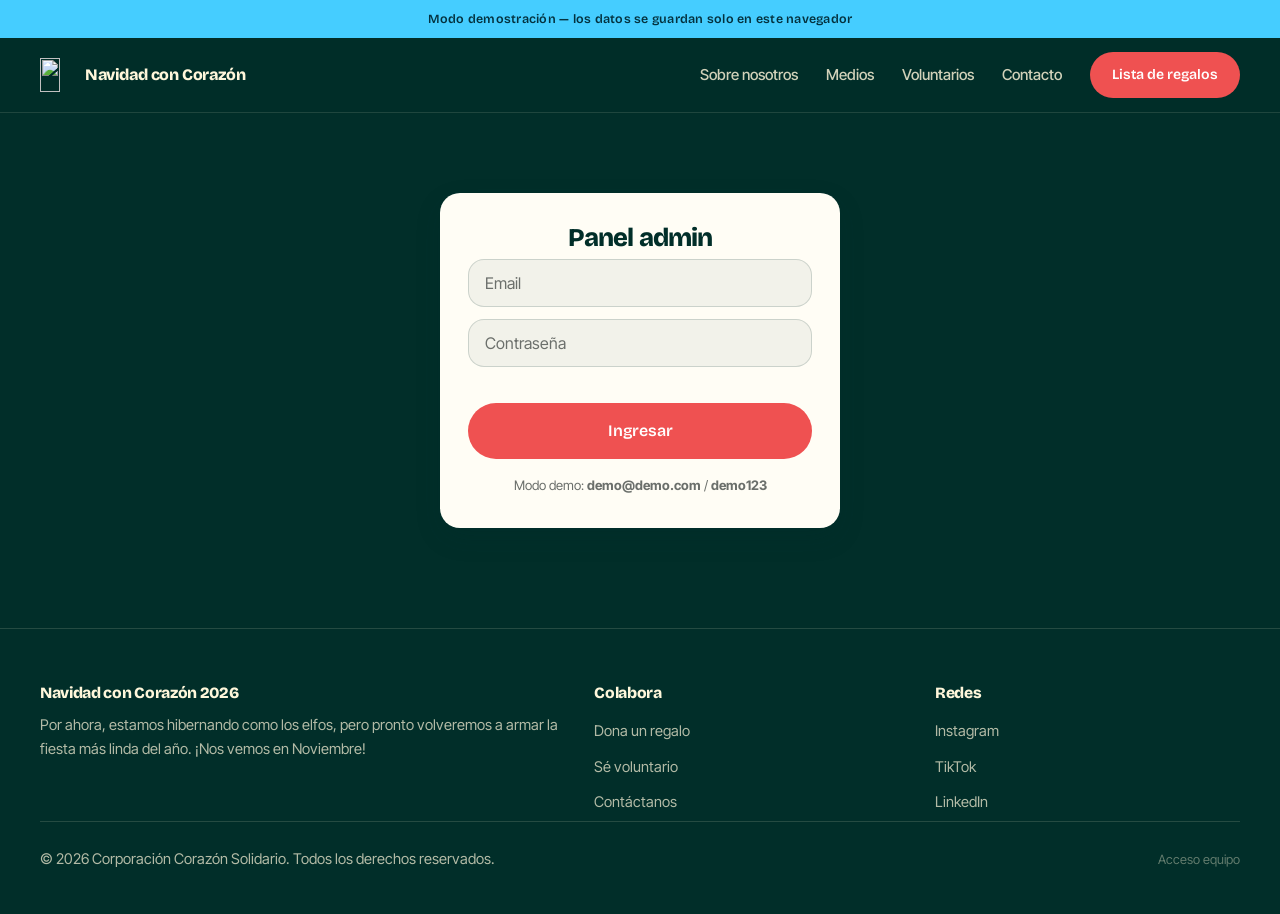
==== admin.html @ e7427e32 "Primer commit" ====
<!DOCTYPE html>
<html lang="es">
<head>
<meta charset="UTF-8">
<meta name="viewport" content="width=device-width, initial-scale=1.0, viewport-fit=cover">
<meta name="theme-color" content="#012e29">
<meta name="robots" content="noindex, nofollow">
<title>Panel admin — Navidad Con Corazón</title>
<link rel="preconnect" href="https://fonts.googleapis.com">
<link rel="preconnect" href="https://fonts.gstatic.com" crossorigin>
<link href="https://fonts.googleapis.com/css2?family=Bricolage+Grotesque:opsz,wght@12..96,400;12..96,600;12..96,800&family=Inter+Tight:wght@400;500;600&family=Caveat:wght@400;600&display=swap" rel="stylesheet">
<link rel="stylesheet" href="css/style.css">
</head>
<body>

<main class="envoltorio" style="padding: 48px 0 80px;">
  <header class="cabecera-pagina" style="padding-bottom:24px;">
    <p class="etiqueta">Uso interno</p>
    <h1>Panel de <em>administración</em></h1>
  </header>

  <div class="admin-bar">
    <nav class="tabs">
      <button class="tab activa" data-tab="regalos">Regalos</button>
      <button class="tab" data-tab="comentarios">Comentarios del slider</button>
      <button class="tab" data-tab="config">Configuración</button>
      <button class="tab" data-tab="mensajes">Mensajes</button>
    </nav>
    <button class="btn btn-secundario" id="btnLogout">Cerrar sesión</button>
  </div>

  <div id="mensajeAdmin"></div>

  <section class="panel" id="panel-regalos">
    <div class="controles">
      <input type="text" id="buscadorAdmin" placeholder="Buscar por nombre del niño...">
      <select id="filtroEstadoAdmin">
        <option value="">Todos los estados</option>
        <option value="disponible">Disponible</option>
        <option value="reservado">Reservado</option>
        <option value="entregado">Entregado</option>
      </select>
      <button class="btn btn-primario" id="btnNuevo">+ Registrar regalo</button>
      <button class="btn btn-secundario" id="btnImportar">Importar planilla</button>
      <button class="btn btn-secundario" id="btnExportar">Exportar CSV</button>
    </div>

    <div class="tabla-wrap">
      <table class="admin-tabla">
        <thead><tr>
          <th>Niño</th><th>Institución</th><th>Opción 1</th><th>Opción 2</th>
          <th>Estado</th><th>Donador</th><th>Contacto</th><th>Encargado</th><th>Acciones</th>
        </tr></thead>
        <tbody id="tablaBody">
          <tr><td colspan="9"><span class="skeleton linea larga">&nbsp;</span></td></tr>
          <tr><td colspan="9"><span class="skeleton linea larga">&nbsp;</span></td></tr>
          <tr><td colspan="9"><span class="skeleton linea larga">&nbsp;</span></td></tr>
        </tbody>
      </table>
    </div>
  </section>

  <section class="panel oculto" id="panel-comentarios">
    <p class="texto-intro">Estos comentarios son los que rotan en el slider de la portada.</p>
    <form class="form-panel" id="formComentario">
      <label for="comTexto">Comentario</label>
      <textarea id="comTexto" placeholder="Lo que dijo esta persona..." required></textarea>
      <label for="comAutor">Autor</label>
      <input type="text" id="comAutor" placeholder="Voluntaria, versión 2024" required>
      <button class="btn btn-primario" type="submit">Agregar comentario</button>
    </form>
    <div id="listaComentarios" class="lista-simple"></div>
  </section>

  <section class="panel oculto" id="panel-config">
    <p class="texto-intro">Estos valores alimentan el header, el footer y la página de contacto de todo el sitio.</p>
    <form class="form-panel" id="formConfig"></form>
  </section>

  <section class="panel oculto" id="panel-mensajes">
    <p class="texto-intro">Mensajes recibidos desde el formulario de contacto.</p>
    <div id="listaMensajes" class="lista-simple"></div>
  </section>
</main>

<div class="overlay oculto" id="overlayForm">
  <div class="modal">
    <h2 id="formTitulo">Registrar regalo</h2>
    <input type="hidden" id="formId">

    <label for="formNombre">Nombre del niño/a</label>
    <input type="text" id="formNombre">

    <label for="formInstitucion">Institución</label>
    <input type="text" id="formInstitucion">

    <label for="formOpcion1">Opción de regalo 1</label>
    <input type="text" id="formOpcion1">

    <label for="formOpcion2">Opción de regalo 2 (opcional)</label>
    <input type="text" id="formOpcion2">

    <label for="formEncargado">Encargado/a</label>
    <input type="text" id="formEncargado">

    <div id="bloqueFoto">
      <label for="formFoto">Foto del regalo (opcional)</label>
      <p class="nota-campo">Se ve en el sitio solo si activaste "Mostrar la foto de cada regalo" en Configuración. JPG, PNG, WEBP o GIF, hasta 3 MB.</p>
      <input type="file" id="formFoto" accept="image/jpeg,image/png,image/webp,image/gif">
      <div class="foto-previa oculto" id="fotoPrevia">
        <img id="fotoPreviaImg" alt="Vista previa de la foto del regalo">
        <button type="button" class="btn btn-secundario btn-pequeno" id="btnQuitarFoto">Quitar foto</button>
      </div>
    </div>

    <label for="formEstado">Estado</label>
    <select id="formEstado" class="select-ancho">
      <option value="disponible">Disponible</option>
      <option value="reservado">Reservado</option>
      <option value="entregado">Entregado</option>
    </select>

    <div id="mensajeForm"></div>

    <div class="modal-acciones">
      <button class="btn btn-secundario" id="btnCancelarForm">Cancelar</button>
      <button class="btn btn-primario" id="btnGuardarForm">Guardar</button>
    </div>
  </div>
</div>

<div class="overlay oculto" id="overlayImportar">
  <div class="modal modal-ancho">
    <h2>Importar planilla de regalos</h2>
    <p class="nota-campo">
      Archivo <b>.xlsx</b>, <b>.xls</b> o <b>.csv</b>. La primera fila son los títulos de las
      columnas. Se leen: <b>Nombre</b>, <b>Institución</b>, <b>Regalo (Opción 1)</b>,
      <b>Regalo (Opción 2)</b>, <b>Estado</b>, <b>Nombre Donador/a</b> y <b>Encargado</b>.
      Las columnas que no estén se dejan vacías; las que sobren se ignoran.
    </p>

    <label for="archivoImportar">Elige el archivo</label>
    <input type="file" id="archivoImportar" accept=".xlsx,.xls,.csv">

    <div id="resumenImportar"></div>

    <div class="modal-acciones">
      <button class="btn btn-secundario" id="btnCancelarImportar">Cancelar</button>
      <button class="btn btn-primario oculto" id="btnConfirmarImportar">Importar</button>
    </div>
  </div>
</div>

<script src="https://cdn.jsdelivr.net/npm/@supabase/supabase-js@2"></script>
<!-- Lee .xlsx en el navegador. Un .xlsx es un ZIP de XML: escribir el lector
     a mano serían cientos de líneas frágiles, así que aquí sí vale la librería. -->
<script src="https://cdn.jsdelivr.net/npm/xlsx@0.18.5/dist/xlsx.full.min.js"></script>
<script src="js/config.js"></script>
<script src="js/datos.js"></script>
<script src="js/importar.js"></script>
<script src="js/layout.js"></script>
<script src="js/admin.js"></script>
</body>
</html>
---- css/style.css ----
/* =====================================================================
   Navidad con Corazón — hoja de estilo única del sitio.
   El lenguaje visual es el de la propuesta: fondo verde petróleo,
   bloques crema, papel para todo lo que se puede "tomar en la mano"
   (cartas, tarjetas de regalo, formularios) y el sello de tinta como
   elemento que se repite.
   ===================================================================== */

:root {
  --tinta:   #012e29;   /* fondo dominante */
  --tinta-2: #01423a;
  --verde:   #016e61;
  --crema:   #fff7db;
  --papel:   #fffdf5;
  --coral:   #ef5151;
  --celeste: #45cdff;
  --grafito: #6b6f6b;
  --texto-claro: #40453f;

  /* estados de un regalo */
  --disponible: #016e61;
  --reservado:  #c73a3a;
  --entregado:  #6b6f6b;

  --display: 'Bricolage Grotesque', system-ui, -apple-system, sans-serif;
  --texto:   'Inter Tight', system-ui, -apple-system, sans-serif;
  --mano:    'Caveat', cursive;

  --pill: 999px;
  --radio-papel: 20px;
  --radio: 16px;
  --sombra-papel: 0 10px 26px rgba(1, 46, 41, 0.16);
}

/* ---------- Base ---------- */
*, *::before, *::after { box-sizing: border-box; }

html {
  -webkit-text-size-adjust: 100%;   /* iOS no infla el texto en horizontal */
  text-size-adjust: 100%;
}

body {
  margin: 0;
  background: var(--tinta);
  color: var(--crema);
  font-family: var(--texto);
  font-size: 17px;
  line-height: 1.6;
  -webkit-font-smoothing: antialiased;
  -webkit-tap-highlight-color: rgba(69, 205, 255, 0.25);
}

h1, h2, h3, h4 {
  font-family: var(--display);
  font-weight: 800;
  letter-spacing: -0.035em;
  line-height: 1;
  margin: 0;
}

a { color: inherit; }
img { max-width: 100%; }
button { font: inherit; }

:focus-visible {
  outline: 3px solid var(--celeste);
  outline-offset: 3px;
  border-radius: 6px;
}

.oculto { display: none !important; }

/* ---------- Rejilla ---------- */
.envoltorio {
  width: min(1200px, 100% - 48px);
  margin-inline: auto;
  padding-left: env(safe-area-inset-left);
  padding-right: env(safe-area-inset-right);
}

.seccion { padding: 104px 0; }

/* Bloques claros sobre el fondo oscuro */
.claro { background: var(--crema); color: var(--tinta); }
.claro h1, .claro h2, .claro h3, .claro h4 { color: var(--tinta); }
.claro .etiqueta { color: var(--verde); }

/* ---------- Sello y etiquetas ---------- */
.sello {
  display: inline-grid;
  place-items: center;
  width: 96px;
  height: 96px;
  flex: 0 0 96px;
  border-radius: 50%;
  border: 2px dashed currentColor;
  font-family: var(--display);
  font-size: 0.64rem;
  font-weight: 600;
  line-height: 1.15;
  letter-spacing: 0.08em;
  text-transform: uppercase;
  text-align: center;
  transform: rotate(-9deg);
  padding: 8px;
}

.sello-coral { color: var(--coral); }
.sello-celeste { color: var(--celeste); }

.etiqueta {
  font-family: var(--display);
  font-size: 0.72rem;
  font-weight: 600;
  letter-spacing: 0.2em;
  text-transform: uppercase;
  color: var(--celeste);
  margin: 0;
}

.titulo-seccion {
  font-size: clamp(2.1rem, 5.2vw, 3.6rem);
  margin: 14px 0 0;
  max-width: 17ch;
}

/* ---------- Nav ---------- */
.nav {
  position: sticky;
  top: 0;
  z-index: 40;
  background: rgba(1, 46, 41, 0.94);
  -webkit-backdrop-filter: blur(12px);
  backdrop-filter: blur(12px);
  border-bottom: 1px solid rgba(255, 247, 219, 0.12);
}

.nav-fila {
  display: flex;
  align-items: center;
  justify-content: space-between;
  gap: 20px;
  padding: 14px 0;
}

.nav-marca { display: flex; align-items: center; gap: 11px; text-decoration: none; }
.nav-marca img { height: 34px; width: auto; }

.nav-marca span {
  font-family: var(--display);
  font-weight: 800;
  font-size: 1rem;
  letter-spacing: -0.025em;
}

.nav-links { display: flex; align-items: center; gap: 28px; }

/* :not(.btn) evita que este selector pise el color de los botones */
.nav-links a:not(.btn) {
  text-decoration: none;
  font-size: 0.94rem;
  font-weight: 500;
  color: rgba(255, 247, 219, 0.82);
}

.nav-links a:not(.btn):hover { color: var(--celeste); }

/* Menú móvil con <details>: sin JavaScript, accesible por teclado */
.menu-movil { display: none; position: relative; }

.menu-movil > summary {
  list-style: none;
  cursor: pointer;
  display: flex;
  align-items: center;
  gap: 9px;
  min-height: 44px;
  padding: 0 16px;
  border: 1.5px solid rgba(255, 247, 219, 0.35);
  border-radius: var(--pill);
  font-family: var(--display);
  font-size: 0.88rem;
  font-weight: 600;
}

.menu-movil > summary::-webkit-details-marker { display: none; }

.menu-movil > summary::after {
  content: '';
  width: 16px;
  height: 10px;
  border-top: 2px solid currentColor;
  border-bottom: 2px solid currentColor;
}

.menu-movil[open] > summary::after { border-bottom-color: transparent; }

.menu-panel {
  position: absolute;
  top: calc(100% + 12px);
  right: 0;
  min-width: 232px;
  background: var(--tinta-2);
  border: 1px solid rgba(255, 247, 219, 0.16);
  border-radius: var(--radio);
  padding: 12px;
  box-shadow: 0 20px 44px rgba(0, 0, 0, 0.42);
  z-index: 50;
}

.menu-panel a:not(.btn) {
  display: block;
  padding: 12px 12px;
  text-decoration: none;
  font-weight: 500;
  color: rgba(255, 247, 219, 0.86);
  border-radius: 10px;
}

.menu-panel a:not(.btn):active { background: rgba(255, 247, 219, 0.08); }
.menu-panel .btn { width: 100%; justify-content: center; margin-top: 8px; }

/* ---------- Botones ---------- */
.btn {
  display: inline-flex;
  align-items: center;
  justify-content: center;
  gap: 10px;
  border: none;
  border-radius: var(--pill);
  padding: 15px 30px;
  min-height: 48px;
  font-family: var(--display);
  font-size: 1rem;
  font-weight: 600;
  text-decoration: none;
  text-align: center;
  cursor: pointer;
  transition: transform 0.18s ease, background 0.18s ease, color 0.18s ease;
}

.btn-coral, .btn-primario, .btn-peligro { background: var(--coral); color: #fff; }
.btn-coral:hover, .btn-primario:hover { background: #ff6363; color: #fff; transform: translateY(-2px); }

.btn-crema { background: var(--crema); color: var(--tinta); }
.btn-crema:hover { background: #fff; transform: translateY(-2px); }

.btn-linea, .btn-secundario {
  background: transparent;
  color: var(--crema);
  border: 1.5px solid rgba(255, 247, 219, 0.35);
}

.btn-linea:hover, .btn-secundario:hover { border-color: var(--crema); transform: translateY(-2px); }

.claro .btn-linea, .claro .btn-secundario,
.papel-superficie .btn-linea, .papel-superficie .btn-secundario,
.modal .btn-linea, .modal .btn-secundario {
  color: var(--tinta);
  border-color: rgba(1, 46, 41, 0.3);
}

.claro .btn-linea:hover, .claro .btn-secundario:hover,
.papel-superficie .btn-linea:hover, .papel-superficie .btn-secundario:hover,
.modal .btn-linea:hover, .modal .btn-secundario:hover { border-color: var(--tinta); }

.btn-pequeno { padding: 12px 22px; min-height: 44px; font-size: 0.88rem; }

.btn:disabled,
.btn-primario:disabled {
  background: rgba(1, 46, 41, 0.12);
  color: var(--grafito);
  cursor: not-allowed;
  transform: none;
}

.enlace-simple {
  background: none;
  border: none;
  padding: 0;
  font-family: var(--display);
  font-size: 0.9rem;
  font-weight: 600;
  color: var(--verde);
  cursor: pointer;
  text-decoration: underline;
  text-underline-offset: 4px;
}

.enlace-simple:hover { color: var(--coral); }

/* ---------- Hero de la portada ---------- */
.hero {
  display: grid;
  grid-template-columns: 1.02fr 0.98fr;
  gap: 68px;
  align-items: center;
  padding: 84px 0 100px;
}

.hero h1 {
  font-size: clamp(2.7rem, 8.4vw, 6.6rem);
  line-height: 0.96;
  margin: 20px 0 26px;
}

.hero h1 em { font-style: normal; color: var(--coral); }

.hero-bajada {
  font-size: 1.15rem;
  color: rgba(255, 247, 219, 0.78);
  max-width: 46ch;
  margin: 0 0 34px;
}

.hero-acciones { display: flex; flex-wrap: wrap; gap: 14px; align-items: center; }

/* ---------- La carta que se puede hojear ---------- */
.pliego { position: relative; }

.carta-fondo {
  position: absolute;
  inset: 22px -10px -18px 14px;
  background: rgba(255, 253, 245, 0.14);
  border-radius: var(--radio-papel);
  transform: rotate(3.4deg);
}

.carta {
  position: relative;
  background: var(--papel);
  color: var(--tinta);
  border-radius: var(--radio-papel);
  padding: 34px 28px 28px;
  box-shadow: 0 26px 60px rgba(0, 0, 0, 0.34);
  transform: rotate(-1.4deg);
  background-image: repeating-linear-gradient(
    to bottom, transparent, transparent 33px,
    rgba(1, 110, 97, 0.11) 33px, rgba(1, 110, 97, 0.11) 34px);
  background-position: 0 96px;
  animation: asentar 0.7s cubic-bezier(0.2, 0.9, 0.3, 1) both;
}

.carta::before {   /* cinta adhesiva */
  content: '';
  position: absolute;
  top: -12px;
  left: 46%;
  width: 118px;
  height: 24px;
  transform: translateX(-50%) rotate(-2.4deg);
  background: rgba(69, 205, 255, 0.45);
  border-radius: 2px;
}

@keyframes asentar {
  from { transform: rotate(-6deg) translateY(-16px); opacity: 0; }
  to   { transform: rotate(-1.4deg) translateY(0); opacity: 1; }
}

.carta-encabezado {
  display: flex;
  align-items: flex-start;
  justify-content: space-between;
  gap: 18px;
  margin-bottom: 18px;
}

.carta-meta {
  font-family: var(--display);
  font-size: 0.7rem;
  font-weight: 600;
  letter-spacing: 0.14em;
  text-transform: uppercase;
  color: var(--grafito);
  margin: 0;
}

.carta-texto {
  font-family: var(--mano);
  font-size: 1.62rem;
  line-height: 34px;
  margin: 0;
  min-height: 136px;
  text-align: center;
  transition: opacity 0.22s ease;
}

.carta-texto.cambiando { opacity: 0; }

.carta-firma {
  font-family: var(--mano);
  font-size: 1.5rem;
  margin: 8px 0 0;
  color: var(--verde);
  text-align: center;
}

/* ---------- Cabecera de las páginas interiores ---------- */
.cabecera-pagina { padding: 72px 0 40px; }

.cabecera-pagina h1 {
  font-size: clamp(2.4rem, 7vw, 4.4rem);
  line-height: 0.98;
  margin: 14px 0 18px;
}

.cabecera-pagina h1 em, .cabecera-pagina h1 .coral { font-style: normal; color: var(--coral); }

.cabecera-pagina p {
  margin: 0;
  max-width: 52ch;
  color: rgba(255, 247, 219, 0.78);
  font-size: 1.08rem;
}

.pagina-lista { padding-bottom: 96px; }

.pagina-titulo {
  font-size: clamp(2rem, 5.4vw, 3.2rem);
  margin: 0 0 24px;
}

/* ---------- Tira de instituciones / tickers ---------- */
.tira, .ticker {
  overflow: hidden;
  -webkit-mask-image: linear-gradient(90deg, transparent, #000 10%, #000 90%, transparent);
  mask-image: linear-gradient(90deg, transparent, #000 10%, #000 90%, transparent);
}

.tira {
  border-block: 1px solid rgba(255, 247, 219, 0.14);
  padding: 26px 0;
}

.tira > .envoltorio p { text-align: center; margin: 0 0 18px; }

.tira-pista, .ticker-pista {
  display: flex;
  width: max-content;
  animation: correr 30s linear infinite;
}

.tira:hover .tira-pista, .ticker:hover .ticker-pista { animation-play-state: paused; }

.tira-grupo, .ticker-grupo { display: flex; align-items: center; gap: 28px; padding-right: 28px; }

/* Las imágenes de la tira son capturas de mensajes reales, no logos: van a
   tamaño legible y sin filtro. Con height:34px + brightness(0) invert(1)
   quedaban como burbujas grises ilegibles. */
.tira-grupo img, .ticker-grupo img {
  width: clamp(240px, 26vw, 340px);
  height: auto;
  border-radius: 14px;
}

/* dos grupos idénticos: al desplazar 50% el bucle es invisible */
@keyframes correr {
  from { transform: translateX(0); }
  to   { transform: translateX(-50%); }
}

/* ---------- Cómo funciona ---------- */
.pasos {
  display: grid;
  grid-template-columns: repeat(3, 1fr);
  gap: 30px;
  margin-top: 56px;
  counter-reset: paso;
}

.paso { border-top: 2px solid var(--tinta); padding-top: 22px; counter-increment: paso; }

.paso::before {
  content: counter(paso, decimal-leading-zero);
  font-family: var(--display);
  font-size: 0.82rem;
  font-weight: 800;
  color: var(--coral);
  letter-spacing: 0.12em;
}

.paso h3 { font-size: 1.5rem; margin: 12px 0 10px; }
.paso p { margin: 0; font-size: 1rem; color: var(--texto-claro); }

/* ---------- Pared de cartas (portada) ---------- */
.pared-cabecera {
  display: flex;
  align-items: flex-end;
  justify-content: space-between;
  gap: 40px;
  flex-wrap: wrap;
  margin-bottom: 48px;
}

.pared-cabecera p { max-width: 38ch; margin: 0; color: var(--texto-claro); }

.muro { display: grid; grid-template-columns: repeat(auto-fill, minmax(240px, 1fr)); gap: 24px; }

.nota {
  background: var(--papel);
  color: var(--tinta);
  border-radius: var(--radio);
  padding: 26px 24px 20px;
  min-height: 212px;
  display: flex;
  flex-direction: column;
  justify-content: space-between;
  gap: 18px;
  box-shadow: var(--sombra-papel);
  transition: transform 0.22s ease, box-shadow 0.22s ease;
}

.nota:nth-child(odd)  { transform: rotate(-1.5deg); }
.nota:nth-child(even) { transform: rotate(1.3deg); }
.nota:hover { transform: rotate(0deg) translateY(-6px); box-shadow: 0 18px 34px rgba(1, 46, 41, 0.2); }

.nota-deseo { font-family: var(--mano); font-size: 1.44rem; line-height: 1.32; margin: 0; }

/* Foto del regalo: proporción fija para que las tarjetas no bailen mientras
   cargan las imágenes. */
.nota-foto, .card-foto {
  width: 100%;
  aspect-ratio: 4 / 3;
  object-fit: cover;
  border-radius: 12px;
  display: block;
  background: rgba(1, 46, 41, 0.07);
}

.nota-foto { margin-bottom: 4px; }
.card-foto { margin-bottom: 6px; }

.nota-pie {
  display: flex;
  align-items: center;
  justify-content: space-between;
  gap: 10px;
  font-size: 0.82rem;
}

.nota-nombre { font-weight: 600; }
.pared-cierre { margin-top: 48px; text-align: center; }

/* ---------- Estados de regalo (sellos de tinta) ---------- */
.marca-estado, .estado-badge {
  display: inline-block;
  font-family: var(--display);
  font-weight: 600;
  font-size: 0.68rem;
  letter-spacing: 0.08em;
  text-transform: uppercase;
  padding: 5px 11px;
  border-radius: var(--pill);
  white-space: nowrap;
}

.libre, .estado-disponible { background: rgba(1, 110, 97, 0.13); color: var(--disponible); }
.tomado, .estado-reservado { background: rgba(239, 81, 81, 0.15); color: var(--reservado); }
.entregado, .estado-entregado { background: rgba(1, 46, 41, 0.09); color: var(--entregado); }

/* ---------- Cita a pantalla completa ---------- */
.cita, .cintillo-coral { background: var(--coral); color: #fff; padding: 96px 0; }

.cita blockquote, .cintillo-cita {
  margin: 0 auto;
  font-family: var(--display);
  font-weight: 800;
  font-size: clamp(1.9rem, 5vw, 3.6rem);
  line-height: 1.08;
  letter-spacing: -0.035em;
  max-width: 19ch;
}

.cita blockquote span, .cintillo-cita .suave { font-weight: 400; }

.cita cite, .cintillo-autor {
  display: block;
  max-width: 19ch;
  margin: 20px auto 0;
  font-family: var(--mano);
  font-size: 1.7rem;
  font-style: normal;
}

/* ---------- Testimonios ---------- */
.postales {
  display: grid;
  grid-template-columns: repeat(auto-fit, minmax(300px, 1fr));
  gap: 26px;
  margin-top: 48px;
}

.postal, .comentario-card {
  background: var(--tinta-2);
  border: 1px solid rgba(255, 247, 219, 0.14);
  border-radius: var(--radio-papel);
  padding: 34px 30px;
  margin: 0;
  display: flex;
  flex-direction: column;
  justify-content: space-between;
  gap: 22px;
}

.postal p, .comentario-card blockquote {
  margin: 0;
  font-family: var(--display);
  font-weight: 600;
  font-size: 1.25rem;
  line-height: 1.34;
  letter-spacing: -0.02em;
  color: var(--crema);
}

.postal footer, .comentario-card figcaption {
  font-size: 0.9rem;
  color: var(--celeste);
  font-weight: 600;
}

/* Slider de testimonios: tarjetas de ancho fijo dentro del ticker */
.ticker-comentarios { margin-top: 48px; }
.ticker-comentarios .ticker-grupo { gap: 24px; padding-right: 24px; align-items: stretch; }
.ticker-comentarios .ticker-pista { animation-duration: 60s; }

.comentario-card {
  width: clamp(280px, 34vw, 420px);
  flex: 0 0 clamp(280px, 34vw, 420px);
}

.comentario-card blockquote::before { content: '“'; }
.comentario-card blockquote::after { content: '”'; }

/* ---------- Cierre ---------- */
.cierre { text-align: center; padding: 110px 0; }
.cierre h2 { font-size: clamp(2.1rem, 6vw, 4.2rem); margin: 22px 0 20px; }
.cierre p { max-width: 46ch; margin: 0 auto 34px; color: rgba(255, 247, 219, 0.75); }

/* ---------- Pie ---------- */
.pie {
  border-top: 1px solid rgba(255, 247, 219, 0.14);
  padding: 56px 0 calc(36px + env(safe-area-inset-bottom));
  margin-top: 0;
}

.pie-cols { display: grid; grid-template-columns: 1.7fr 1fr 1fr; gap: 36px; }

.pie h4 {
  font-family: var(--display);
  font-size: 0.98rem;
  letter-spacing: -0.02em;
  margin: 0 0 14px;
}

.pie p { font-size: 0.92rem; color: rgba(255, 247, 219, 0.7); margin: 0; }

.pie a {
  display: block;
  font-size: 0.92rem;
  color: rgba(255, 247, 219, 0.7);
  text-decoration: none;
  padding: 6px 0;
}

.pie a:hover { color: var(--celeste); }

.pie-legal {
  display: flex;
  justify-content: space-between;
  align-items: center;
  gap: 16px;
  flex-wrap: wrap;
  margin-top: 36px;
  padding-top: 20px;
  border-top: 1px solid rgba(255, 247, 219, 0.14);
  font-size: 0.82rem;
  color: rgba(255, 247, 219, 0.5);
}

/* Acceso al panel: discreto, no destacado, pero alcanzable con el dedo. */
.pie-legal .pie-admin {
  display: inline-block;
  padding: 8px 0;
  font-size: 0.8rem;
  color: rgba(255, 247, 219, 0.38);
  text-decoration: none;
}

.pie-legal .pie-admin:hover { color: var(--celeste); }

/* ---------- Lista de regalos ---------- */
.resumen { display: flex; gap: 12px; margin-bottom: 22px; flex-wrap: wrap; }

.pill {
  background: rgba(255, 247, 219, 0.08);
  border: 1px solid rgba(255, 247, 219, 0.16);
  border-radius: var(--pill);
  padding: 7px 16px;
  font-size: 0.86rem;
  color: rgba(255, 247, 219, 0.72);
}

.pill b { color: var(--crema); font-weight: 600; }

.controles { display: flex; gap: 12px; flex-wrap: wrap; margin-bottom: 28px; }
.controles input { flex: 1 1 220px; min-width: 0; }
.controles select { flex: 0 1 220px; }
.controles .btn { flex: 0 0 auto; }

/* Campos: 16px evita que iOS haga zoom al enfocar */
input, select, textarea {
  font-family: var(--texto);
  font-size: 16px;
  width: 100%;
  padding: 13px 16px;
  min-height: 48px;
  border-radius: var(--radio);
  border: 1px solid rgba(255, 247, 219, 0.2);
  background: rgba(255, 247, 219, 0.06);
  color: var(--crema);
  -webkit-appearance: none;
  appearance: none;
}

select {
  background-image: linear-gradient(45deg, transparent 50%, currentColor 50%),
                    linear-gradient(135deg, currentColor 50%, transparent 50%);
  background-position: right 20px center, right 14px center;
  background-size: 6px 6px, 6px 6px;
  background-repeat: no-repeat;
  padding-right: 40px;
}

input::placeholder, textarea::placeholder { color: rgba(255, 247, 219, 0.45); }

/* Sobre papel los campos se invierten */
.papel-superficie input, .papel-superficie select, .papel-superficie textarea,
.claro input, .claro select, .claro textarea,
.modal input, .modal select, .modal textarea,
.form-panel input, .form-panel select, .form-panel textarea,
.login-box input, .login-box select {
  background-color: rgba(1, 46, 41, 0.05);
  border-color: rgba(1, 46, 41, 0.16);
  color: var(--tinta);
}

.papel-superficie ::placeholder, .claro ::placeholder,
.modal ::placeholder, .form-panel ::placeholder, .login-box ::placeholder { color: var(--grafito); }

.grid { display: grid; grid-template-columns: repeat(auto-fill, minmax(250px, 1fr)); gap: 20px; }

.card {
  background: var(--papel);
  color: var(--tinta);
  border-radius: var(--radio);
  padding: 24px 22px 22px;
  box-shadow: var(--sombra-papel);
  display: flex;
  flex-direction: column;
  gap: 10px;
}

.card .institucion {
  font-family: var(--display);
  font-size: 0.66rem;
  font-weight: 600;
  text-transform: uppercase;
  letter-spacing: 0.14em;
  color: var(--grafito);
}

.card h3 { font-size: 1.35rem; letter-spacing: -0.03em; }

.card .opciones {
  font-family: var(--mano);
  font-size: 1.3rem;
  line-height: 1.3;
  color: var(--tinta);
}

.card .opciones b { font-family: var(--texto); font-size: 0.78rem; font-weight: 600; color: var(--verde); }

/* Empuja el sello y el botón al fondo: las tarjetas quedan alineadas
   aunque la descripción del regalo sea corta. */
.card .estado-badge { align-self: flex-start; margin-top: auto; }
.card .btn { width: 100%; }

/* ---------- Modales y mensajes ---------- */
.overlay {
  position: fixed;
  inset: 0;
  background: rgba(1, 46, 41, 0.72);
  -webkit-backdrop-filter: blur(4px);
  backdrop-filter: blur(4px);
  display: flex;
  align-items: center;
  justify-content: center;
  padding: 20px;
  z-index: 60;
  overflow-y: auto;
}

.modal {
  background: var(--papel);
  color: var(--tinta);
  border-radius: var(--radio-papel);
  padding: 28px 26px;
  max-width: 440px;
  width: 100%;
  max-height: 90dvh;
  overflow-y: auto;
  -webkit-overflow-scrolling: touch;
  box-shadow: 0 26px 60px rgba(0, 0, 0, 0.4);
}

.modal h2 { font-size: 1.4rem; margin: 0 0 6px; }
.modal-ancho { max-width: 720px; }

.modal .mensaje ul { margin: 8px 0 0; padding-left: 20px; }
.modal .mensaje li { margin-bottom: 3px; }

/* Vista previa de la importación: compacta, sin scroll horizontal forzado */
.tabla-previa { min-width: 520px; font-size: 0.8rem; }
.tabla-previa th, .tabla-previa td { padding: 8px 10px; }
.modal .tabla-wrap { box-shadow: none; border: 1px solid rgba(1, 46, 41, 0.12); margin-top: 6px; }

.modal label, .form-contacto label, .form-panel label, .login-box label {
  display: block;
  font-family: var(--display);
  font-size: 0.72rem;
  font-weight: 600;
  letter-spacing: 0.12em;
  text-transform: uppercase;
  color: var(--grafito);
  margin: 16px 0 6px;
}

.modal-acciones { display: flex; gap: 10px; margin-top: 24px; flex-wrap: wrap; }
.modal-acciones .btn { flex: 1 1 150px; }
.modal-detalle { font-family: var(--mano); font-size: 1.3rem; color: var(--verde); margin: 0; }

.mensaje {
  padding: 12px 16px;
  border-radius: 12px;
  font-size: 0.92rem;
  margin-top: 12px;
}

.mensaje.error { background: rgba(239, 81, 81, 0.14); color: var(--reservado); }
.mensaje.ok { background: rgba(1, 110, 97, 0.14); color: var(--verde); }

/* ---------- Páginas de contenido ---------- */
.pagina-ancho {
  width: min(1200px, 100% - 48px);
  margin-inline: auto;
  padding: 0 env(safe-area-inset-right) 88px env(safe-area-inset-left);
}

.dos-columnas, .sobre-grid {
  display: grid;
  grid-template-columns: 1.1fr 1fr;
  gap: 48px;
  align-items: start;
}

.contenido-largo p, .sobre-texto p {
  line-height: 1.72;
  font-size: 1.02rem;
  margin: 0 0 20px;
  color: rgba(255, 247, 219, 0.82);
}

.contenido-largo b, .sobre-texto b { color: var(--crema); font-weight: 600; }
.contenido-largo .destacado, .sobre-texto .destacado { color: var(--celeste); }

.sobre-texto { max-width: 640px; }

.sobre-fotos {
  display: flex;
  flex-direction: column;
  gap: 20px;
  position: sticky;
  top: 96px;
}

.sobre-fotos img {
  width: 100%;
  border-radius: var(--radio-papel);
  display: block;
}

.texto-intro { color: rgba(255, 247, 219, 0.78); line-height: 1.7; max-width: 48ch; margin: 0 0 26px; }
.claro .texto-intro, .papel-superficie .texto-intro { color: var(--texto-claro); }

.subtitulo-cursiva {
  font-family: var(--mano);
  font-size: clamp(1.6rem, 3.4vw, 2.2rem);
  color: var(--celeste);
  margin: 0 0 24px;
}

.bloque-inscribete { margin-top: 88px; }
.bloque-inscribete .pagina-titulo { margin-bottom: 10px; }
.bloque-inscribete .contenido-largo { max-width: 680px; }

.redes-lista h2 { font-size: 1.5rem; margin: 0 0 14px; }

.redes-lista p {
  display: flex;
  align-items: center;
  gap: 12px;
  margin: 12px 0;
  font-size: 0.98rem;
  color: rgba(255, 247, 219, 0.82);
}

.redes-lista img { width: 22px; height: 22px; filter: brightness(0) invert(1); opacity: 0.8; }

/* Bloque de papel reutilizable (formularios, login, paneles) */
.papel-superficie {
  background: var(--papel);
  color: var(--tinta);
  border-radius: var(--radio-papel);
  padding: 30px 28px;
  box-shadow: var(--sombra-papel);
}

.papel-superficie h1, .papel-superficie h2, .papel-superficie h3 { color: var(--tinta); }
.form-contacto .btn, .login-box .btn { width: 100%; margin-top: 24px; }
.form-contacto textarea, .form-panel textarea { min-height: 130px; resize: vertical; }

.aviso-construccion {
  max-width: 520px;
  margin: 0 auto;
  text-align: center;
  color: rgba(255, 247, 219, 0.62);
  font-size: 0.95rem;
  line-height: 1.6;
}

.aviso-construccion a { color: var(--celeste); font-weight: 600; text-decoration: none; }

/* ---------- Admin ---------- */
.admin-bar {
  display: flex;
  justify-content: space-between;
  align-items: center;
  gap: 14px;
  flex-wrap: wrap;
  margin-bottom: 26px;
}

.tabs { display: flex; gap: 8px; flex-wrap: wrap; }

.tabs .tab {
  border: 1px solid rgba(255, 247, 219, 0.22);
  background: transparent;
  color: rgba(255, 247, 219, 0.78);
  border-radius: var(--pill);
  padding: 11px 18px;
  min-height: 44px;
  font-family: var(--display);
  font-size: 0.86rem;
  font-weight: 600;
  cursor: pointer;
}

.tabs .tab.activa { background: var(--crema); border-color: var(--crema); color: var(--tinta); }

.tabla-wrap {
  overflow-x: auto;
  -webkit-overflow-scrolling: touch;
  border-radius: var(--radio);
  background: var(--papel);
  box-shadow: var(--sombra-papel);
}

table.admin-tabla {
  width: 100%;
  min-width: 860px;
  border-collapse: collapse;
  color: var(--tinta);
}

table.admin-tabla th, table.admin-tabla td {
  padding: 12px 14px;
  border-bottom: 1px solid rgba(1, 46, 41, 0.1);
  font-size: 0.86rem;
  text-align: left;
  vertical-align: top;
}

table.admin-tabla th {
  background: var(--tinta);
  color: var(--crema);
  font-family: var(--display);
  font-size: 0.7rem;
  letter-spacing: 0.1em;
  text-transform: uppercase;
  position: sticky;
  top: 0;
}

table.admin-tabla tr:hover td { background: rgba(1, 110, 97, 0.05); }

.acciones-fila { display: flex; gap: 6px; flex-wrap: wrap; }

.acciones-fila button, .item-lista button {
  font-size: 0.76rem;
  padding: 8px 12px;
  min-height: 36px;
  border-radius: 8px;
  border: 1px solid rgba(1, 46, 41, 0.18);
  background: transparent;
  color: var(--tinta);
  cursor: pointer;
}

.item-lista button { color: var(--coral); }

.form-panel {
  background: var(--papel);
  color: var(--tinta);
  border-radius: var(--radio-papel);
  padding: 26px 24px;
  max-width: 640px;
  margin-bottom: 26px;
  box-shadow: var(--sombra-papel);
}

.form-panel .btn { margin-top: 22px; }

/* Nota explicativa bajo una etiqueta de formulario */
.nota-campo {
  margin: 0 0 8px;
  font-size: 0.82rem;
  line-height: 1.45;
  color: var(--grafito);
}

/* Selector de color nativo + el hex a la vista */
.campo-color { display: flex; align-items: center; gap: 12px; }

.campo-color input[type="color"] {
  width: 64px;
  min-height: 44px;
  padding: 4px;
  cursor: pointer;
}

.campo-color output {
  font-family: var(--display);
  font-size: 0.86rem;
  letter-spacing: 0.06em;
  text-transform: uppercase;
  color: var(--grafito);
}

/* Foto reemplazable: miniatura + selector de archivo */
.campo-imagen { display: flex; align-items: center; gap: 14px; }

.campo-imagen img {
  width: 88px;
  height: 66px;
  object-fit: cover;
  border-radius: 10px;
  background: rgba(1, 46, 41, 0.07);
  flex: 0 0 auto;
}

.campo-imagen > div { flex: 1; min-width: 0; }
.campo-imagen.subiendo { opacity: 0.5; pointer-events: none; }

input[type="file"] {
  padding: 10px 12px;
  font-size: 0.86rem;
  cursor: pointer;
}

input[type="file"]::file-selector-button {
  margin-right: 12px;
  padding: 8px 14px;
  border: 1px solid rgba(1, 46, 41, 0.2);
  border-radius: var(--pill);
  background: transparent;
  color: inherit;
  font-family: var(--display);
  font-size: 0.82rem;
  font-weight: 600;
  cursor: pointer;
}

/* Vista previa de la foto del regalo dentro del modal */
.foto-previa { display: flex; align-items: center; gap: 14px; margin-top: 12px; }

.foto-previa img {
  width: 96px;
  height: 72px;
  object-fit: cover;
  border-radius: 10px;
  background: rgba(1, 46, 41, 0.07);
}

.lista-simple { display: grid; gap: 14px; max-width: 780px; }

.item-lista {
  background: var(--papel);
  color: var(--tinta);
  border-radius: var(--radio);
  padding: 18px 20px;
  display: flex;
  justify-content: space-between;
  align-items: flex-start;
  gap: 16px;
  flex-wrap: wrap;
  box-shadow: var(--sombra-papel);
}

.item-lista p { margin: 6px 0; line-height: 1.5; font-size: 0.96rem; }
.item-lista small { color: var(--grafito); font-size: 0.82rem; }

.login-box {
  max-width: 400px;
  margin: 0 auto;
  background: var(--papel);
  color: var(--tinta);
  padding: 32px 28px;
  border-radius: var(--radio-papel);
  box-shadow: var(--sombra-papel);
}

.login-box h1 { font-size: 1.6rem; text-align: center; margin: 0 0 8px; }
.login-box input { margin-bottom: 12px; }
.pista-demo { font-size: 0.82rem; color: var(--grafito); text-align: center; margin: 16px 0 0; }

/* ---------- Cinta del modo demo ---------- */
.cinta-demo {
  background: var(--celeste);
  color: #04323f;
  text-align: center;
  padding: 9px 16px;
  font-family: var(--display);
  font-size: 0.78rem;
  font-weight: 600;
  letter-spacing: 0.02em;
}

/* ---------- Skeletons ---------- */
.skeleton {
  display: inline-block;
  border-radius: 8px;
  background: linear-gradient(90deg,
    rgba(255, 247, 219, 0.08) 25%,
    rgba(255, 247, 219, 0.18) 50%,
    rgba(255, 247, 219, 0.08) 75%);
  background-size: 200% 100%;
  animation: skeleton-brillo 1.3s ease-in-out infinite;
  color: transparent;
}

.card .skeleton {
  background: linear-gradient(90deg,
    rgba(1, 46, 41, 0.07) 25%,
    rgba(1, 46, 41, 0.14) 50%,
    rgba(1, 46, 41, 0.07) 75%);
  background-size: 200% 100%;
}

.card-skeleton { gap: 12px; }
.skeleton.linea { height: 14px; }
.skeleton.corta { width: 40%; }
.skeleton.media { width: 70%; }
.skeleton.larga { width: 100%; }
.skeleton.boton { height: 44px; border-radius: var(--pill); margin-top: auto; }

@keyframes skeleton-brillo {
  from { background-position: 200% 0; }
  to   { background-position: -200% 0; }
}

/* ---------- Confirmación animada ---------- */
.exito-animado { display: flex; align-items: center; gap: 10px; animation: subir-suave 0.35s ease-out; }

.check-ok {
  flex: 0 0 20px;
  width: 20px;
  height: 20px;
  border-radius: 50%;
  background: var(--verde);
  position: relative;
  animation: latido 0.45s ease-out;
}

.check-ok::after {
  content: '';
  position: absolute;
  left: 7px;
  top: 3px;
  width: 5px;
  height: 10px;
  border: solid #fff;
  border-width: 0 2px 2px 0;
  transform: rotate(45deg);
}

@keyframes subir-suave {
  from { opacity: 0; transform: translateY(8px); }
  to   { opacity: 1; transform: translateY(0); }
}

@keyframes latido {
  0%   { transform: scale(0.4); }
  60%  { transform: scale(1.15); }
  100% { transform: scale(1); }
}

/* ---------- Mensajes de instituciones ---------- */
.nc-seccion {
  --nc-gap: 30px;
  position: relative;
  overflow: hidden;
  background: #022c26;
  padding: 44px 0 30px;
}

.nc-titulo {
  position: relative;
  z-index: 4;
  margin: 0 0 18px;
  text-align: center;
  color: var(--celeste);
  font: 500 12px/1.2 system-ui, sans-serif;
  letter-spacing: .25em;
  text-transform: uppercase;
}

.nc-visor {
  overflow: hidden;
  padding: 34px 0 16px;
  -webkit-mask-image: linear-gradient(90deg, transparent, #000 12%, #000 88%, transparent);
  mask-image: linear-gradient(90deg, transparent, #000 12%, #000 88%, transparent);
}

.nc-pista {
  display: flex;
  align-items: center;
  gap: var(--nc-gap);
  width: max-content;
  animation: nc-mover 42s linear infinite;
}

.nc-grupo { display: flex; align-items: center; gap: var(--nc-gap); }

@keyframes nc-mover {
  to { transform: translateX(calc(-50% - var(--nc-gap) / 2)); }
}

.nc-burbuja {
  position: relative;
  flex: none;
  width: 240px;
  box-sizing: border-box;
  padding: 8px 12px 6px;
  background: #fff;
  color: #111b21;
  border-radius: 14px;
  border-top-left-radius: 0;
  font: 15px/1.3 -apple-system, BlinkMacSystemFont, "SF Pro Text", Roboto, "Segoe UI", "Helvetica Neue", Arial, sans-serif;
}

.nc-burbuja::before {
  content: "";
  position: absolute;
  top: 0;
  left: -8px;
  border-top: 10px solid #fff;
  border-left: 8px solid transparent;
}

.nc-burbuja p { margin: 0; }

.nc-hora {
  display: block;
  margin-top: 2px;
  text-align: right;
  font-size: 11px;
  line-height: 1.2;
  color: #667781;
}

.nc-burbuja:nth-child(4n+1) { margin-bottom: 14px; }
.nc-burbuja:nth-child(2n) { margin-top: 18px; }

.nc-reaccion {
  position: absolute;
  left: 10px;
  bottom: -13px;
  display: flex;
  padding: 2px 6px;
  background: #fff;
  border-radius: 10px;
}

.nc-gorro {
  position: absolute;
  left: -12px;
  top: -25px;
  width: 40px;
  height: 36px;
  transform: rotate(-16deg);
  overflow: visible;
}

.nc-luces {
  position: absolute;
  top: 0;
  left: 0;
  width: 100%;
  height: 150px;
  pointer-events: none;
  z-index: 3;
}

.nc-bombilla { animation: nc-parpadeo 1.8s ease-in-out infinite; }
.nc-brillo { animation: nc-brillo 1.8s ease-in-out infinite; }

@keyframes nc-parpadeo {
  0%, 100% { opacity: 1; }
  50% { opacity: .3; }
}

@keyframes nc-brillo {
  0%, 100% { opacity: .35; }
  50% { opacity: .05; }
}

.nc-burbuja p, .nc-hora { position: relative; }
.nc-reaccion, .nc-gorro, .nc-chispa { z-index: 2; }

.nc-destello {
  position: absolute;
  inset: 0;
  border-radius: inherit;
  overflow: hidden;
  pointer-events: none;
}

.nc-destello::after {
  content: "";
  position: absolute;
  top: 0;
  left: 0;
  width: 45%;
  height: 100%;
  background: linear-gradient(100deg, rgba(255,206,92,0) 0%, rgba(255,206,92,.6) 50%, rgba(255,206,92,0) 100%);
  transform: translateX(-130%) skewX(-18deg);
  animation: nc-barrido 4.5s ease-in-out infinite;
  animation-delay: var(--d, 0s);
}

@keyframes nc-barrido {
  0% { transform: translateX(-130%) skewX(-18deg); }
  35%, 100% { transform: translateX(330%) skewX(-18deg); }
}

.nc-chispa {
  position: absolute;
  right: 8px;
  top: -6px;
  width: 13px;
  height: 13px;
  transform: scale(0);
  animation: nc-chispa 4.5s ease-in-out infinite;
  animation-delay: var(--d, 0s);
}

@keyframes nc-chispa {
  0%, 15% { transform: scale(0) rotate(0); }
  25% { transform: scale(1) rotate(45deg); }
  38%, 100% { transform: scale(0) rotate(90deg); }
}

/* =====================================================================
   Responsive — móvil primero en lo que importa: una columna, menú
   desplegable nativo y áreas táctiles de 44px.
   ===================================================================== */
@media (max-width: 960px) {
  .seccion { padding: 72px 0; }
  .cita, .cintillo-coral { padding: 72px 0; }
  .cierre { padding: 80px 0; }

  .nav-links { display: none; }
  .menu-movil { display: block; }

  .hero { grid-template-columns: 1fr; gap: 52px; padding: 48px 0 72px; }
  .pasos { grid-template-columns: 1fr; gap: 26px; }
  .dos-columnas, .sobre-grid { grid-template-columns: 1fr; gap: 34px; }
  .sobre-fotos { position: static; }
  .pie-cols { grid-template-columns: 1fr; gap: 28px; }
  .postales { grid-template-columns: 1fr; }
  .bloque-inscribete { margin-top: 64px; }
}

@media (max-width: 640px) {
  body { font-size: 16px; }

  .envoltorio, .pagina-ancho { width: min(1200px, 100% - 32px); }

  .seccion { padding: 56px 0; }
  .cita, .cintillo-coral { padding: 56px 0; }
  .cierre { padding: 64px 0; }
  .cabecera-pagina { padding: 44px 0 28px; }
  .pagina-lista { padding-bottom: 64px; }

  .hero { padding: 36px 0 56px; gap: 44px; }
  .hero-bajada { font-size: 1.05rem; }
  .hero-acciones .btn { width: 100%; }

  /* sin sobresalir a la derecha: si no, aparece scroll horizontal en móvil */
  .carta-fondo { inset: 18px 0 -14px 10px; }
  .carta { padding: 28px 20px 22px; }
  .carta-texto { font-size: 1.42rem; line-height: 31px; min-height: 120px; }
  .sello { width: 78px; height: 78px; flex-basis: 78px; font-size: 0.56rem; }

  .grid, .muro { grid-template-columns: 1fr; }
  .nota:nth-child(odd), .nota:nth-child(even) { transform: none; }

  .controles select, .controles input, .controles .btn { flex: 1 1 100%; }
  .admin-bar { align-items: stretch; }
  .admin-bar > .btn { width: 100%; }
  .tabs { overflow-x: auto; flex-wrap: nowrap; padding-bottom: 4px; -webkit-overflow-scrolling: touch; }
  .tabs .tab { flex: 0 0 auto; }

  .papel-superficie, .form-panel, .login-box, .modal { padding: 24px 20px; }
  .cita cite, .cintillo-autor { font-size: 1.45rem; }
  .postal p, .comentario-card blockquote { font-size: 1.12rem; }
  .comentario-card { width: 78vw; flex-basis: 78vw; }
  .tira-grupo, .ticker-grupo { gap: 18px; padding-right: 18px; }
  .tira-grupo img, .ticker-grupo img { width: 74vw; }
}

/* Sin animaciones cuando el sistema lo pide (iOS/Android/macOS/Windows) */
@media (prefers-reduced-motion: reduce) {
  *, *::before, *::after {
    animation-duration: 0.01ms !important;
    animation-iteration-count: 1 !important;
    transition-duration: 0.01ms !important;
    scroll-behavior: auto !important;
  }

  /* El carrusel es contenido informativo y debe seguir siendo visible en
     navegadores de escritorio que heredan esta preferencia del sistema. */
  .nc-pista { animation: nc-mover 42s linear infinite !important; }
  .nc-bombilla { animation: nc-parpadeo 1.8s ease-in-out infinite !important; }
  .nc-brillo { animation: nc-brillo 1.8s ease-in-out infinite !important; }
  .nc-destello::after { animation: nc-barrido 4.5s ease-in-out infinite !important; }
  .nc-chispa { animation: nc-chispa 4.5s ease-in-out infinite !important; }
}

@media print {
  .nav, .menu-movil, .tira, .ticker, .pie { display: none; }
  body { background: #fff; color: #000; }
}
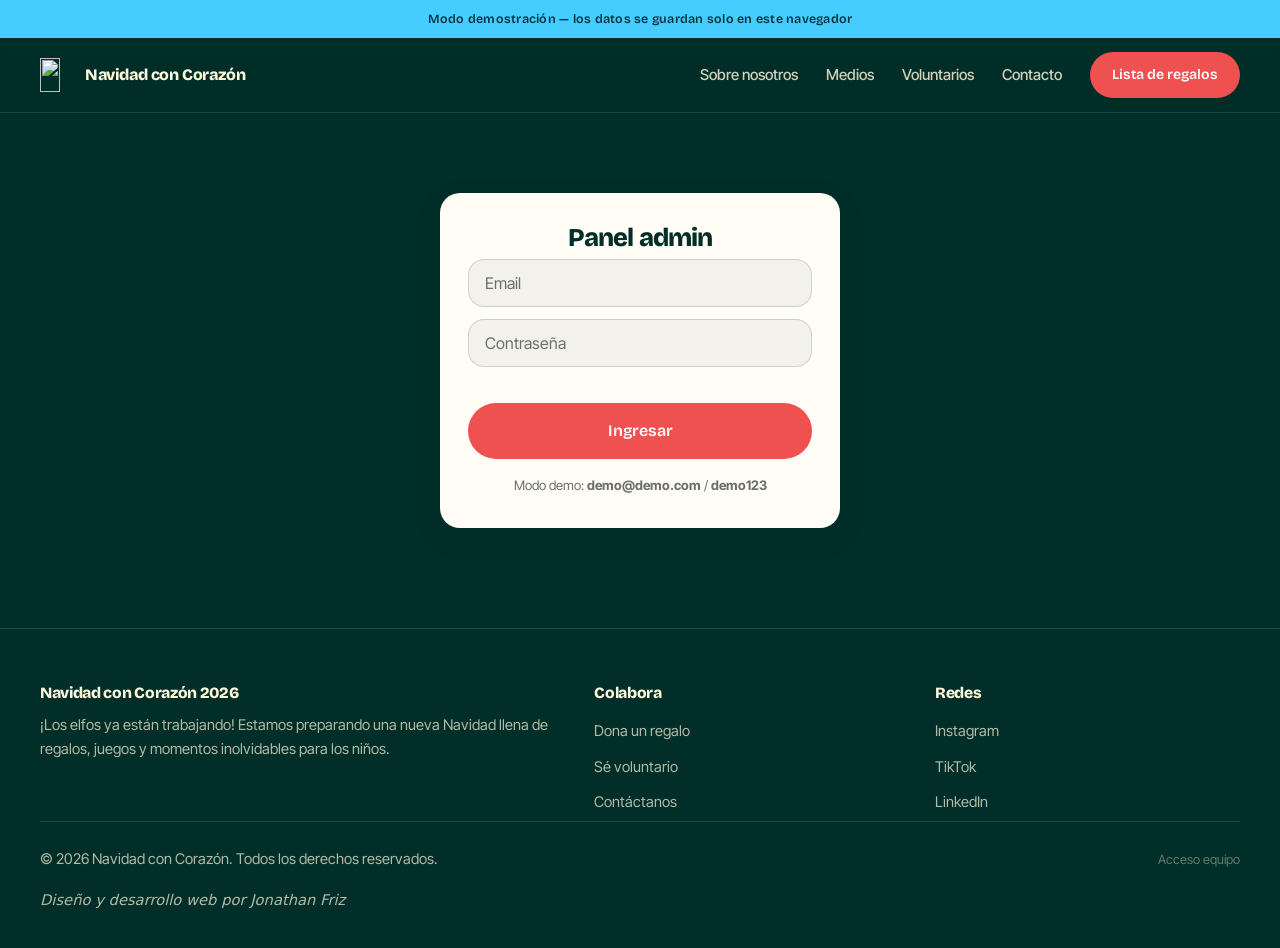
==== commit b04ab51a: "Cambios en tabla de lista de regalos, se agrega edad" ====
--- a/admin.html
+++ b/admin.html
@@ -91,6 +91,9 @@
     <label for="formNombre">Nombre del niño/a</label>
     <input type="text" id="formNombre">
 
+    <label for="formEdad">Edad</label>
+    <input type="number" id="formEdad" min="0" max="18">
+
     <label for="formInstitucion">Institución</label>
     <input type="text" id="formInstitucion">
 
@@ -134,7 +137,7 @@
     <h2>Importar planilla de regalos</h2>
     <p class="nota-campo">
       Archivo <b>.xlsx</b>, <b>.xls</b> o <b>.csv</b>. La primera fila son los títulos de las
-      columnas. Se leen: <b>Nombre</b>, <b>Institución</b>, <b>Regalo (Opción 1)</b>,
+      columnas. Se leen: <b>Nombre</b>, <b>Edad</b>, <b>Institución</b>, <b>Regalo (Opción 1)</b>,
       <b>Regalo (Opción 2)</b>, <b>Estado</b>, <b>Nombre Donador/a</b> y <b>Encargado</b>.
       Las columnas que no estén se dejan vacías; las que sobren se ignoran.
     </p>
--- a/css/style.css
+++ b/css/style.css
@@ -415,7 +415,43 @@
   font-size: 1.08rem;
 }
 
+.medios-grid {
+  display: grid;
+  grid-template-columns: repeat(auto-fit, minmax(300px, 1fr));
+  gap: 24px;
+}
+
+.medio-card {
+  display: flex;
+  flex-direction: column;
+  align-items: flex-start;
+  gap: 10px;
+  padding: 28px;
+  border: 1px solid rgba(255, 247, 219, 0.16);
+  border-radius: var(--radio-papel);
+  background: rgba(255, 247, 219, 0.05);
+  overflow: hidden;
+  transition: transform 0.2s ease, border-color 0.2s ease;
+}
+
+.medio-foto {
+  display: block;
+  width: calc(100% + 56px);
+  max-width: none;
+  margin: -28px -28px 8px;
+  aspect-ratio: 4 / 3;
+  object-fit: cover;
+  object-position: center 35%;
+}
+
+.medio-card:hover { transform: translateY(-3px); border-color: rgba(255, 247, 219, 0.4); }
+.medio-card h3 { font-size: 1.5rem; margin: 0; }
+.medio-card p { margin: 0; line-height: 1.6; color: rgba(255, 247, 219, 0.78); }
+.medio-card .btn { margin-top: auto; }
+.medio-tipo { font-size: 0.82rem; letter-spacing: 0.08em; text-transform: uppercase; color: var(--celeste); }
+
 .pagina-lista { padding-bottom: 96px; }
+.lista-bloque { padding-top: 72px; }
 
 .pagina-titulo {
   font-size: clamp(2rem, 5.4vw, 3.2rem);
@@ -469,6 +505,8 @@
   margin-top: 56px;
   counter-reset: paso;
 }
+
+.pasos-2 { grid-template-columns: repeat(2, 1fr); gap: 40px; }
 
 .paso { border-top: 2px solid var(--tinta); padding-top: 22px; counter-increment: paso; }
 
@@ -561,7 +599,8 @@
 .entregado, .estado-entregado { background: rgba(1, 46, 41, 0.09); color: var(--entregado); }
 
 /* ---------- Cita a pantalla completa ---------- */
-.cita, .cintillo-coral { background: var(--coral); color: #fff; padding: 96px 0; }
+.cintillo-coral { background: var(--coral); color: #fff; padding: 96px 0; }
+.cita { background: var(--crema); color: var(--tinta); padding: 96px 0; }
 
 .cita blockquote, .cintillo-cita {
   margin: 0 auto;
@@ -575,12 +614,25 @@
 
 .cita blockquote span, .cintillo-cita .suave { font-weight: 400; }
 
-.cita cite, .cintillo-autor {
+.cintillo-autor {
   display: block;
   max-width: 19ch;
   margin: 20px auto 0;
   font-family: var(--mano);
   font-size: 1.7rem;
+  font-style: normal;
+}
+
+/* Frase: alineada a la izquierda del contenido, igual que el título principal */
+.cita blockquote { margin: 0; text-align: left; }
+
+.cita cite {
+  display: block;
+  max-width: none;
+  margin: 22px 0 0;
+  text-align: left;
+  font-family: var(--mano);
+  font-size: 2.05rem;
   font-style: normal;
 }
 
@@ -690,6 +742,11 @@
 
 .pie-legal .pie-admin:hover { color: var(--celeste); }
 
+.pie-credit {
+  margin-top: 10px !important;
+  font-style: italic;
+}
+
 /* ---------- Lista de regalos ---------- */
 .resumen { display: flex; gap: 12px; margin-bottom: 22px; flex-wrap: wrap; }
 
@@ -708,6 +765,10 @@
 .controles input { flex: 1 1 220px; min-width: 0; }
 .controles select { flex: 0 1 220px; }
 .controles .btn { flex: 0 0 auto; }
+.controles select option {
+  background-color: var(--tinta-2);
+  color: var(--crema);
+}
 
 /* Campos: 16px evita que iOS haga zoom al enfocar */
 input, select, textarea {
@@ -749,7 +810,7 @@
 .papel-superficie ::placeholder, .claro ::placeholder,
 .modal ::placeholder, .form-panel ::placeholder, .login-box ::placeholder { color: var(--grafito); }
 
-.grid { display: grid; grid-template-columns: repeat(auto-fill, minmax(250px, 1fr)); gap: 20px; }
+.grid { width: 100%; }
 
 .card {
   background: var(--papel);
@@ -786,6 +847,95 @@
    aunque la descripción del regalo sea corta. */
 .card .estado-badge { align-self: flex-start; margin-top: auto; }
 .card .btn { width: 100%; }
+
+.lr-wrap {
+  position: relative;
+  max-width: 1000px;
+  margin: 0 auto;
+  padding: 26px;
+}
+
+.lr-luces {
+  position: absolute;
+  inset: 0;
+  width: 100%;
+  height: 100%;
+  pointer-events: none;
+  z-index: 3;
+}
+
+.lr-foco, .lr-halo {
+  animation: lr-brillar var(--lr-duration, 1.4s) ease-in-out infinite;
+  animation-delay: var(--lr-delay, 0s);
+}
+.lr-halo { animation-name: lr-aura; }
+
+@keyframes lr-brillar {
+  0%, 18%, 72%, 100% { opacity: 1; }
+  38%, 55% { opacity: .12; }
+}
+@keyframes lr-aura {
+  0%, 18%, 72%, 100% { opacity: .3; }
+  38%, 55% { opacity: .01; }
+}
+
+.lr-marco {
+  position: relative;
+  background: var(--papel);
+  color: var(--tinta);
+  border-radius: var(--radio-papel);
+  padding: 38px 24px 22px;
+  box-shadow: 0 26px 60px rgba(0, 0, 0, .34);
+}
+
+.lr-marco::before {
+  content: '';
+  position: absolute;
+  top: -12px;
+  left: 50%;
+  width: 118px;
+  height: 24px;
+  transform: translateX(-50%) rotate(-2.4deg);
+  background: rgba(69, 205, 255, .45);
+  border-radius: 2px;
+  z-index: 2;
+}
+
+.lr-tabla-wrap { overflow-x: auto; -webkit-overflow-scrolling: touch; }
+.lr-tabla { width: 100%; min-width: 760px; border-collapse: collapse; font-size: .96rem; }
+.lr-tabla th {
+  padding: 10px 12px;
+  text-align: left;
+  font-family: var(--display);
+  font-size: .7rem;
+  font-weight: 600;
+  letter-spacing: .14em;
+  text-transform: uppercase;
+  color: var(--grafito);
+  border-bottom: 2px dashed rgba(1, 110, 97, .25);
+}
+.lr-tabla td {
+  padding: 14px 12px;
+  vertical-align: middle;
+  border-bottom: 1px solid rgba(1, 46, 41, .1);
+}
+.lr-tabla tbody tr { transition: background .2s; }
+.lr-tabla tbody tr:hover { background: rgba(1, 110, 97, .05); }
+.lr-tabla tbody tr:last-child td { border-bottom: 0; }
+.lr-regalo { display: flex; align-items: center; gap: 12px; }
+.lr-icono {
+  flex: 0 0 42px;
+  width: 42px;
+  height: 42px;
+  display: grid;
+  place-items: center;
+  background: #fff;
+  border-radius: 50%;
+  box-shadow: inset 0 0 0 1px rgba(1, 46, 41, .1);
+}
+.lr-nombre { font-family: var(--display); font-weight: 600; letter-spacing: -.01em; }
+.lr-detalle { font-size: .84rem; color: var(--grafito); }
+.lr-tabla .btn { white-space: nowrap; }
 
 /* ---------- Modales y mensajes ---------- */
 .overlay {
@@ -901,6 +1051,25 @@
   margin: 0 0 24px;
 }
 
+/* Voluntarios: las dos fotos terminan a la altura del botón */
+.dos-columnas-voluntarios { align-items: stretch; }
+.fotos-alineadas { position: relative; top: auto; min-height: 380px; }
+.fotos-alineadas img { position: absolute; left: 0; width: 100%; height: calc(50% - 10px); object-fit: cover; }
+.fotos-alineadas img:first-child { top: 0; }
+.fotos-alineadas img:last-child { bottom: 0; }
+
+/* Inscríbete: formulario a la izquierda, texto a la derecha */
+.inscribete-enlace .btn { margin-top: 18px; }
+.inscripciones-derecha { grid-column: 2; }
+
+/* Frase desplazada a la columna derecha */
+.cintillo-derecha { align-items: start; }
+.cintillo-derecha .col-derecha { grid-column: 1; text-align: left; }
+.cintillo-derecha .cintillo-cita { margin: 0; max-width: none; font-size: clamp(1.9rem, 4vw, 3.1rem); }
+.cintillo-derecha .cintillo-autor { margin: 22px 0 0; max-width: none; font-size: 1.95rem; }
+.cintillo-izquierda .cintillo-cita,
+.cintillo-izquierda .cintillo-autor { margin-left: 0; margin-right: 0; text-align: left; }
+
 .bloque-inscribete { margin-top: 88px; }
 .bloque-inscribete .pagina-titulo { margin-bottom: 10px; }
 .bloque-inscribete .contenido-largo { max-width: 680px; }
@@ -1245,13 +1414,13 @@
 
 .nc-pista {
   display: flex;
-  align-items: center;
+  align-items: stretch;
   gap: var(--nc-gap);
   width: max-content;
-  animation: nc-mover 42s linear infinite;
-}
-
-.nc-grupo { display: flex; align-items: center; gap: var(--nc-gap); }
+  animation: nc-mover 68s linear infinite;
+}
+
+.nc-grupo { display: flex; align-items: stretch; gap: var(--nc-gap); }
 
 @keyframes nc-mover {
   to { transform: translateX(calc(-50% - var(--nc-gap) / 2)); }
@@ -1262,6 +1431,8 @@
   flex: none;
   width: 240px;
   box-sizing: border-box;
+  display: flex;
+  flex-direction: column;
   padding: 8px 12px 6px;
   background: #fff;
   color: #111b21;
@@ -1279,19 +1450,28 @@
   border-left: 8px solid transparent;
 }
 
-.nc-burbuja p { margin: 0; }
+/* texto cortado limpio a 5 líneas como máximo, sin saltos a medias */
+.nc-burbuja p {
+  margin: 0;
+  display: -webkit-box;
+  -webkit-box-orient: vertical;
+  -webkit-line-clamp: 5;
+  line-clamp: 5;
+  overflow: hidden;
+  text-wrap: pretty;
+  overflow-wrap: break-word;
+}
 
 .nc-hora {
   display: block;
-  margin-top: 2px;
+  margin-top: auto;
+  padding-top: 2px;
+  min-height: 14px;
   text-align: right;
   font-size: 11px;
   line-height: 1.2;
   color: #667781;
 }
-
-.nc-burbuja:nth-child(4n+1) { margin-bottom: 14px; }
-.nc-burbuja:nth-child(2n) { margin-top: 18px; }
 
 .nc-reaccion {
   position: absolute;
@@ -1395,9 +1575,13 @@
   .menu-movil { display: block; }
 
   .hero { grid-template-columns: 1fr; gap: 52px; padding: 48px 0 72px; }
-  .pasos { grid-template-columns: 1fr; gap: 26px; }
+  .pasos, .pasos-2 { grid-template-columns: 1fr; gap: 26px; }
   .dos-columnas, .sobre-grid { grid-template-columns: 1fr; gap: 34px; }
+  .inscripciones-derecha { grid-column: auto; }
   .sobre-fotos { position: static; }
+  .fotos-alineadas { min-height: 0; }
+  .fotos-alineadas img { position: static; height: auto; aspect-ratio: 4 / 3; }
+  .cintillo-derecha .col-derecha { grid-column: auto; }
   .pie-cols { grid-template-columns: 1fr; gap: 28px; }
   .postales { grid-template-columns: 1fr; }
   .bloque-inscribete { margin-top: 64px; }
@@ -1407,12 +1591,26 @@
   body { font-size: 16px; }
 
   .envoltorio, .pagina-ancho { width: min(1200px, 100% - 32px); }
+  .lr-wrap { padding: 20px; }
+  .lr-marco { padding: 34px 8px 10px; }
+  .lr-tabla { min-width: 560px; table-layout: fixed; font-size: .78rem; }
+  .lr-tabla th, .lr-tabla td { padding: 10px 6px; }
+  .lr-tabla th:nth-child(1), .lr-tabla td:nth-child(1) { width: 24%; }
+  .lr-tabla th:nth-child(2), .lr-tabla td:nth-child(2) { width: 11%; }
+  .lr-tabla th:nth-child(3), .lr-tabla td:nth-child(3) { width: 34%; }
+  .lr-tabla th:nth-child(4), .lr-tabla td:nth-child(4) { width: 15%; }
+  .lr-tabla th:nth-child(5), .lr-tabla td:nth-child(5) { width: 16%; }
+  .lr-tabla .lr-regalo { gap: 5px; }
+  .lr-tabla .lr-icono { display: none; }
+  .lr-tabla .estado-badge { padding: 4px 5px; font-size: .56rem; letter-spacing: .04em; }
+  .lr-tabla .btn { padding: 8px 4px; font-size: .62rem; }
 
   .seccion { padding: 56px 0; }
   .cita, .cintillo-coral { padding: 56px 0; }
   .cierre { padding: 64px 0; }
   .cabecera-pagina { padding: 44px 0 28px; }
   .pagina-lista { padding-bottom: 64px; }
+  .lista-bloque { padding-top: 48px; }
 
   .hero { padding: 36px 0 56px; gap: 44px; }
   .hero-bajada { font-size: 1.05rem; }
@@ -1434,7 +1632,9 @@
   .tabs .tab { flex: 0 0 auto; }
 
   .papel-superficie, .form-panel, .login-box, .modal { padding: 24px 20px; }
-  .cita cite, .cintillo-autor { font-size: 1.45rem; }
+  .cintillo-autor { font-size: 1.45rem; }
+  .cintillo-derecha .cintillo-autor { font-size: 1.6rem; }
+  .cita cite { font-size: 1.7rem; }
   .postal p, .comentario-card blockquote { font-size: 1.12rem; }
   .comentario-card { width: 78vw; flex-basis: 78vw; }
   .tira-grupo, .ticker-grupo { gap: 18px; padding-right: 18px; }
@@ -1457,6 +1657,14 @@
   .nc-brillo { animation: nc-brillo 1.8s ease-in-out infinite !important; }
   .nc-destello::after { animation: nc-barrido 4.5s ease-in-out infinite !important; }
   .nc-chispa { animation: nc-chispa 4.5s ease-in-out infinite !important; }
+  .lr-foco {
+    animation: lr-brillar var(--lr-duration, 1.4s) ease-in-out infinite !important;
+    animation-delay: var(--lr-delay, 0s) !important;
+  }
+  .lr-halo {
+    animation: lr-aura var(--lr-duration, 1.4s) ease-in-out infinite !important;
+    animation-delay: var(--lr-delay, 0s) !important;
+  }
 }
 
 @media print {
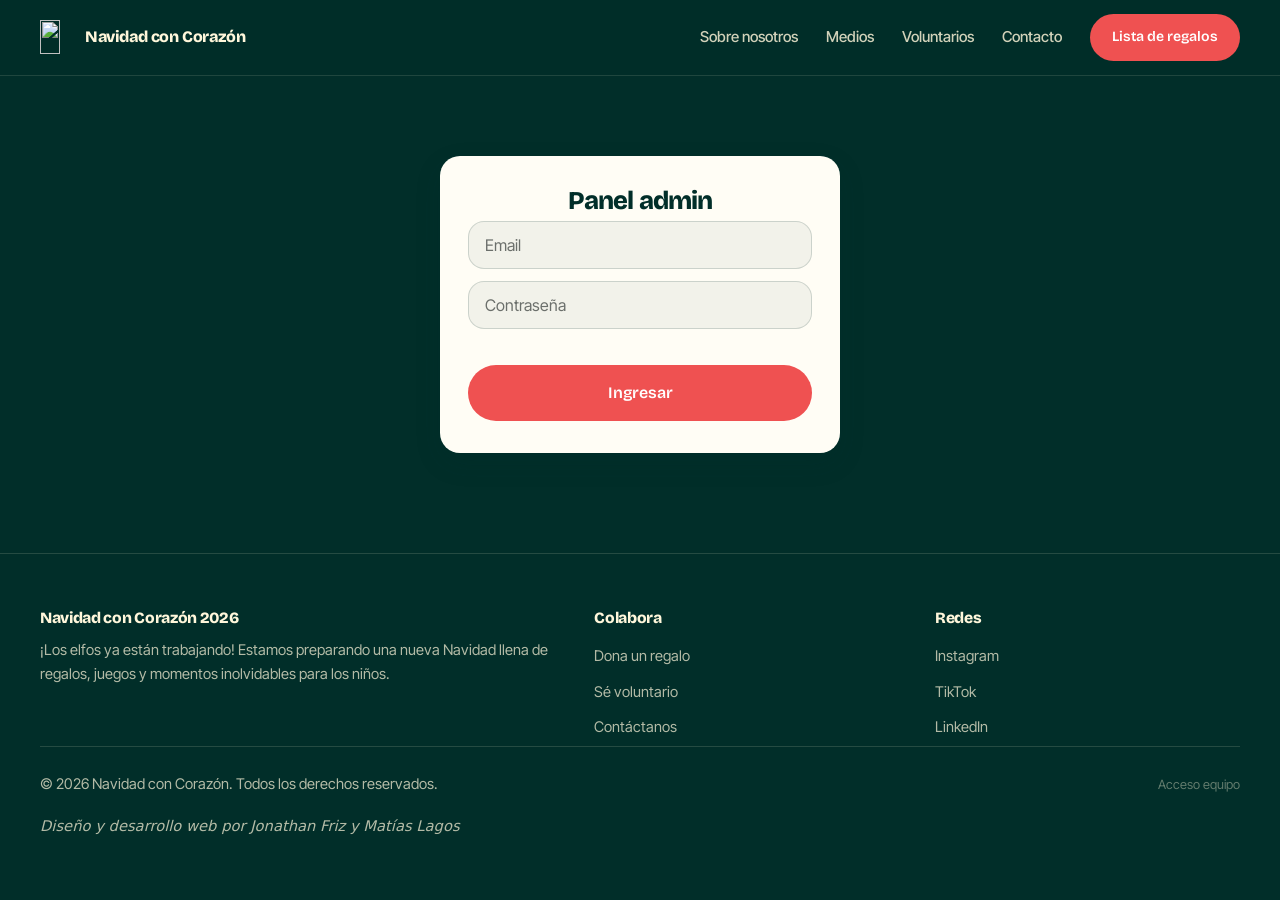
==== commit 46c91d9b: "se agrega medios en configuracion" ====
--- a/admin.html
+++ b/admin.html
@@ -24,6 +24,7 @@
       <button class="tab activa" data-tab="regalos">Regalos</button>
       <button class="tab" data-tab="comentarios">Comentarios del slider</button>
       <button class="tab" data-tab="config">Configuración</button>
+      <button class="tab" data-tab="medios">Medios</button>
       <button class="tab" data-tab="mensajes">Mensajes</button>
     </nav>
     <button class="btn btn-secundario" id="btnLogout">Cerrar sesión</button>
@@ -80,6 +81,12 @@
   <section class="panel oculto" id="panel-mensajes">
     <p class="texto-intro">Mensajes recibidos desde el formulario de contacto.</p>
     <div id="listaMensajes" class="lista-simple"></div>
+  </section>
+
+  <section class="panel oculto" id="panel-medios">
+    <p class="texto-intro">Agrega y administra las publicaciones de la página Medios.</p>
+    <div id="listaMedios"></div>
+    <button class="btn btn-primario" type="button" id="btnNuevoMedio">+ Agregar medio</button>
   </section>
 </main>
 
--- a/css/style.css
+++ b/css/style.css
@@ -449,6 +449,43 @@
 .medio-card p { margin: 0; line-height: 1.6; color: rgba(255, 247, 219, 0.78); }
 .medio-card .btn { margin-top: auto; }
 .medio-tipo { font-size: 0.82rem; letter-spacing: 0.08em; text-transform: uppercase; color: var(--celeste); }
+.medio-editor {
+  margin: 0 0 24px;
+  padding: 22px;
+  background: var(--papel);
+  color: var(--tinta);
+  border-radius: var(--radio-papel);
+  box-shadow: var(--sombra-papel);
+}
+.medio-editor-cabecera {
+  display: flex;
+  align-items: center;
+  justify-content: space-between;
+  gap: 16px;
+  margin-bottom: 18px;
+}
+.medio-editor-cabecera h3 { margin: 0; }
+.medio-editor-grid {
+  display: grid;
+  grid-template-columns: repeat(2, minmax(0, 1fr));
+  gap: 14px 18px;
+  margin-bottom: 18px;
+}
+.medio-editor-grid label { display: grid; gap: 6px; font-size: .82rem; font-weight: 600; }
+.medio-editor input, .medio-editor textarea {
+  background-color: rgba(1, 46, 41, .05);
+  border-color: rgba(1, 46, 41, .16);
+  color: var(--tinta);
+}
+.medio-editor-ancho { grid-column: 1 / -1; }
+.medio-editor-imagen img {
+  width: 180px;
+  aspect-ratio: 4 / 3;
+  object-fit: cover;
+  border-radius: 10px;
+  margin-bottom: 8px;
+}
+.medio-editor-imagen input[type="file"] { color: var(--tinta); }
 
 .pagina-lista { padding-bottom: 96px; }
 .lista-bloque { padding-top: 72px; }
@@ -811,7 +848,6 @@
 .modal ::placeholder, .form-panel ::placeholder, .login-box ::placeholder { color: var(--grafito); }
 
 .grid { width: 100%; }
-
 .card {
   background: var(--papel);
   color: var(--tinta);
@@ -934,8 +970,40 @@
   box-shadow: inset 0 0 0 1px rgba(1, 46, 41, .1);
 }
 .lr-nombre { font-family: var(--display); font-weight: 600; letter-spacing: -.01em; }
-.lr-detalle { font-size: .84rem; color: var(--grafito); }
+.lr-detalle { font-size: .84rem; color: var(--tinta); }
 .lr-tabla .btn { white-space: nowrap; }
+.paginacion {
+  display: flex;
+  align-items: center;
+  justify-content: center;
+  gap: 18px;
+  padding: 22px 12px 8px;
+}
+.btn-paginacion {
+  padding: 10px 18px;
+  min-height: 42px;
+  font-size: .88rem;
+  color: var(--tinta);
+  background: rgba(1, 46, 41, .06);
+  border: 1.5px solid rgba(1, 46, 41, .3);
+}
+.btn-paginacion:hover:not(:disabled) {
+  color: var(--crema);
+  background: var(--tinta);
+  border-color: var(--tinta);
+}
+.btn-paginacion:disabled {
+  color: rgba(107, 111, 107, .7);
+  background: rgba(1, 46, 41, .04);
+  border-color: rgba(1, 46, 41, .12);
+  opacity: 1;
+}
+.paginacion-info {
+  min-width: 105px;
+  color: var(--grafito);
+  font-size: .9rem;
+  text-align: center;
+}
 
 /* ---------- Modales y mensajes ---------- */
 .overlay {
@@ -1021,6 +1089,7 @@
   margin: 0 0 20px;
   color: rgba(255, 247, 219, 0.82);
 }
+.contenido-largo p.etiqueta { color: var(--celeste); }
 
 .contenido-largo b, .sobre-texto b { color: var(--crema); font-weight: 600; }
 .contenido-largo .destacado, .sobre-texto .destacado { color: var(--celeste); }
@@ -1604,6 +1673,9 @@
   .lr-tabla .lr-icono { display: none; }
   .lr-tabla .estado-badge { padding: 4px 5px; font-size: .56rem; letter-spacing: .04em; }
   .lr-tabla .btn { padding: 8px 4px; font-size: .62rem; }
+  .paginacion { gap: 8px; padding-inline: 0; }
+  .btn-paginacion { padding: 9px 12px; font-size: .78rem; }
+  .paginacion-info { min-width: 92px; font-size: .8rem; }
 
   .seccion { padding: 56px 0; }
   .cita, .cintillo-coral { padding: 56px 0; }
@@ -1626,6 +1698,8 @@
   .nota:nth-child(odd), .nota:nth-child(even) { transform: none; }
 
   .controles select, .controles input, .controles .btn { flex: 1 1 100%; }
+  .medio-editor-grid { grid-template-columns: 1fr; }
+  .medio-editor-ancho { grid-column: auto; }
   .admin-bar { align-items: stretch; }
   .admin-bar > .btn { width: 100%; }
   .tabs { overflow-x: auto; flex-wrap: nowrap; padding-bottom: 4px; -webkit-overflow-scrolling: touch; }
